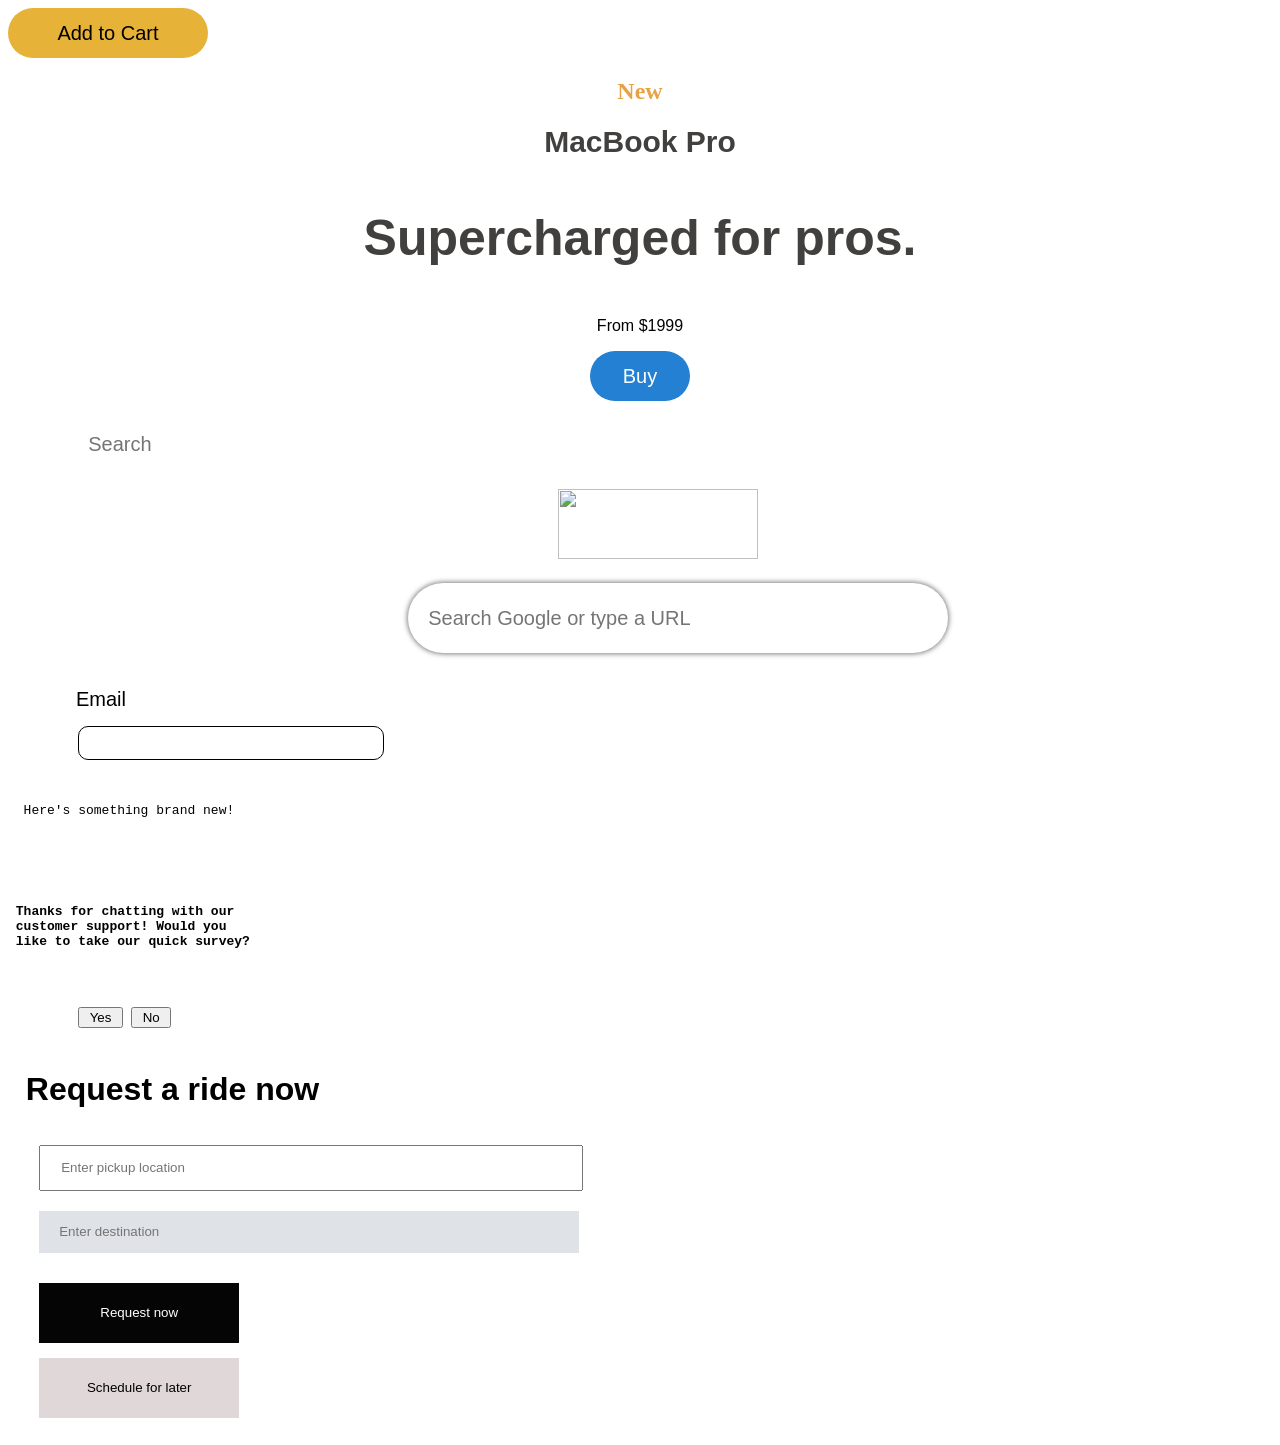
==== practice.html @ 0591c448 "issue of flex" ====
<!Doctype html>
<html lang="en">
    <head>
        <title> My practicepage</title>
        <style>
            .button-amazon{
                background-color:rgb(230, 178, 56);
                color: black;
                height: 50px;
                width: 200px;
                border-radius: 50px;
                font-size: 20px;
                border: none;
                cursor: pointer;
            }
            .button-amazon:hover{
                background-color: rgb(224, 162, 37);
            }
            .button-amazon:active{
               opacity: 0.6;
            }
            .button-buy{
                background-color:rgb(35, 128, 210);
                color: white;
                height: 50px;
                width: 100px;
                border-radius: 50px;
                font-size: 20px;
                border: none;
                cursor: pointer;
            }
            .search-bar{
                width: 300px;
                height: 40px;
                border-radius: 20px;
                border: 1px solid black;
                font-size: 20px;
                padding: 10px;
                border:none;
            }

            .search-bargoogle{
                width: 500px;
                height: 30px;
                border-radius: 40px;
                border: 1px solid black;
                font-size: 20px;
                padding:20px;
                border:none;
                box-shadow: 0px 0px 5px 1px rgba(0,0,0,0.5);
                margin:20px;
            }

            .search-baremail{
                border:1px solid black;
                border-radius: 10px;
                height: 30px;
                width: 300px;

            }

            .button-pickup{
                background-color:rgb(5, 5, 5);
                color: white;
                 padding: 10px;
                 height:60px;
                 width:200px;
                 border:none
            
            }

            .button-destiny{
                background-color:rgba(193, 178, 178, 0.5);
                color: black;
                padding: 10px;
                height:60px;
                width:200px;
                border:none;
            
            }





        </style>
    </head>
    <body>
        <button class="button-amazon"> Add to Cart </button>

        <div  style="text-align: center;margin-bottom: 0;"> 
         <h2 style="color:rgb(232, 162, 70)"> New </h2>
         <h1 style="color:rgb(65, 64, 62);font-size: 30px;font-family: Arial;"> MacBook Pro </h1>
         <h3 style="color:rgb(65, 64, 62);font-size: 50px;font-family: Arial;"> Supercharged for pros. </h3>
         <p style="font-family: Arial;"> From $1999 </p>
         <button class="button-buy" > Buy </button>
         </div> 
      <pre>
         <input class="search-bar" type="text" placeholder="Search"> 

<img src="https://upload.wikimedia.org/wikipedia/commons/thumb/2/2f/Google_2015_logo.svg/1280px-Google_2015_logo.svg.png" style="height: 70px;width: 200px;margin-left: 550px;">
         <input class="search-bargoogle" type="text" placeholder="Search Google or type a URL" style="margin-left: 330px;"> 

        <h style="font-size: 20px;font-family:Arial"> Email </h>

         <input  class="search-baremail"type="email">
         
         <p>  Here's something brand new!</p>
     
    
         <p style="font-weight: bold;"> Thanks for chatting with our <br> customer support! Would you <br> like to take our quick survey?<br> </p>
         <div style="float:left; width:200px; margin-right:15px;">
         <button > Yes </button> <button > No </button>
         </div>
    </pre>
    
    <pre>
    <h1 style="font-family:Arial;">  Request a ride now </h1>
    <input placeholder="Enter pickup location" type="text" style="padding: 20px;height:2px;width: 500px;">
    <input placeholder="Enter destination" type="text" style="padding: 20px;height:2px;width: 500px;margin-top: 20px;border:none;background-color:rgb(223, 226, 230)">


    <button class="button-pickup"> Request now </button>

    <button class="button-destiny"> Schedule for later </button>
    </pre>




    </body>
</html>
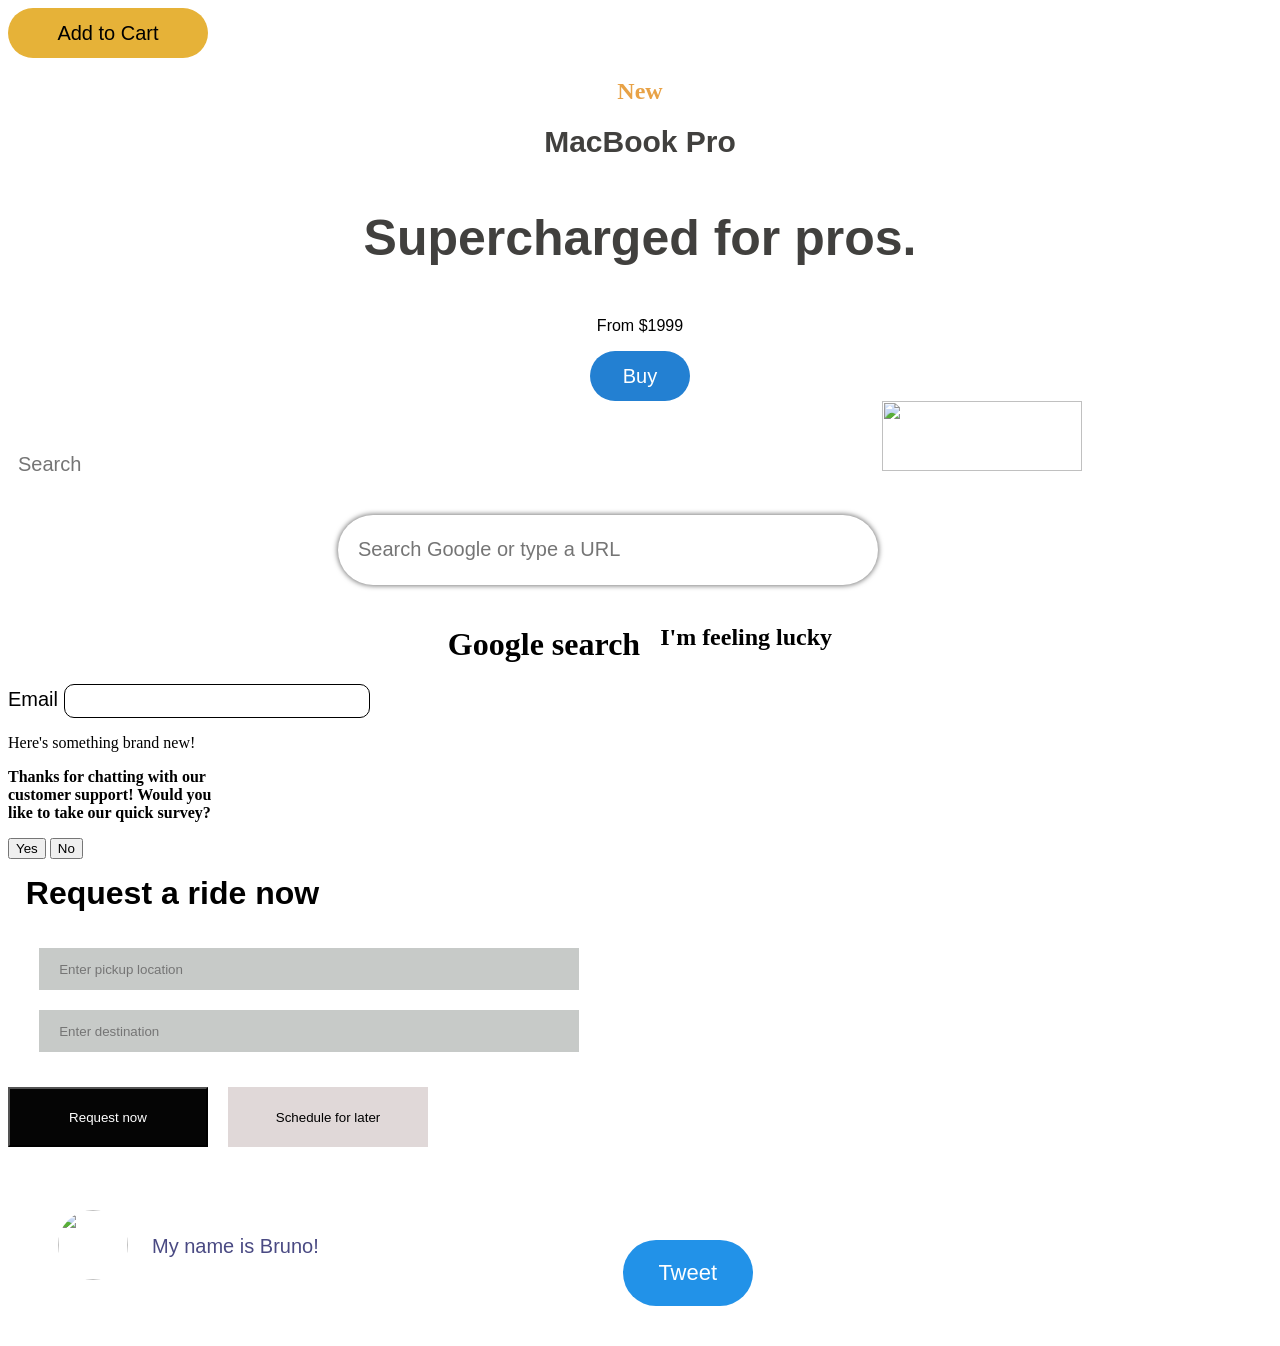
==== commit 9de6fb43: "youtube error" ====
--- a/practice.html
+++ b/practice.html
@@ -66,6 +66,7 @@
                  height:60px;
                  width:200px;
                  border:none
+                 display: inline-block;
             
             }
 
@@ -76,9 +77,56 @@
                 height:60px;
                 width:200px;
                 border:none;
-            
+                display: inline-block;
             }
+            .button-container{
+                display:flex;
+                gap: 20px;
+                margin-top: 20px;
+            }
+            .google-tabs{
+                display: flex;
+                gap: 20px;
+                justify-content: center;
+                font-size: 16px;
+                font-family: Lucida Sans;
+                font-weight: lighter;
+            }
+            .yes-no-buttons{
+                display:inline-block;
+                gap: 20px;
 
+            }
+            .dog-img{
+                height: 70px;
+                width: 70px;
+                display: inline-block;
+              border-radius : 50px;
+                margin-top: 50px;
+                margin-left: 50px;
+            }
+            .dog-text{
+                display: inline-block;
+                font-size: 20px;
+                font-family: Arial;
+                color: rgb(74, 74, 131);
+                margin-left: 20px;
+                vertical-align: middle;
+                margin-bottom: 80px;
+            }
+            .dog-button{
+                background-color: rgb(34, 146, 232);
+                color: white;
+                border: none;
+                padding: 20px;
+                cursor: pointer;
+                border-radius: 40px;
+                width: 130px;
+                display: inline-block;
+                font-size: 22px;
+                margin-left: 300px;
+                margin-top: 50px;
+            }
 
 
 
@@ -95,11 +143,17 @@
          <p style="font-family: Arial;"> From $1999 </p>
          <button class="button-buy" > Buy </button>
          </div> 
-      <pre>
+      
          <input class="search-bar" type="text" placeholder="Search"> 
 
 <img src="https://upload.wikimedia.org/wikipedia/commons/thumb/2/2f/Google_2015_logo.svg/1280px-Google_2015_logo.svg.png" style="height: 70px;width: 200px;margin-left: 550px;">
+    
          <input class="search-bargoogle" type="text" placeholder="Search Google or type a URL" style="margin-left: 330px;"> 
+
+        <div class="google-tabs">
+        <h1 style="vertical-align: top;"> Google search </h1>
+        <h2> I'm feeling lucky </h2>
+        </div>
 
         <h style="font-size: 20px;font-family:Arial"> Email </h>
 
@@ -110,23 +164,25 @@
     
          <p style="font-weight: bold;"> Thanks for chatting with our <br> customer support! Would you <br> like to take our quick survey?<br> </p>
          <div style="float:left; width:200px; margin-right:15px;">
-         <button > Yes </button> <button > No </button>
+         <button class="yes-no-buttons" > Yes </button> 
+         <button class="yes-no-buttons" > No </button>
          </div>
-    </pre>
+   
     
     <pre>
     <h1 style="font-family:Arial;">  Request a ride now </h1>
-    <input placeholder="Enter pickup location" type="text" style="padding: 20px;height:2px;width: 500px;">
-    <input placeholder="Enter destination" type="text" style="padding: 20px;height:2px;width: 500px;margin-top: 20px;border:none;background-color:rgb(223, 226, 230)">
+    <input placeholder="Enter pickup location" type="text" style="padding: 20px;height:2px;width: 500px;border:none;background-color:rgb(199, 202, 200)">
+    <input placeholder="Enter destination" type="text" style="padding: 20px;height:2px;width: 500px;margin-top: 20px;border:none;background-color:rgb(199, 202, 200)">
 
-
+<div class="button-container"> 
     <button class="button-pickup"> Request now </button>
 
     <button class="button-destiny"> Schedule for later </button>
     </pre>
+</div>
 
-
-
-
+<img src="https://encrypted-tbn0.gstatic.com/images?q=tbn:ANd9GcTRpWpZMAYoSMpQTMoSmYBSJt72b-TJfVgYEA&s" class="dog-img">
+<p class="dog-text"> My name is Bruno! </p>
+<button class="dog-button"> Tweet </button>
     </body>
 </html>
